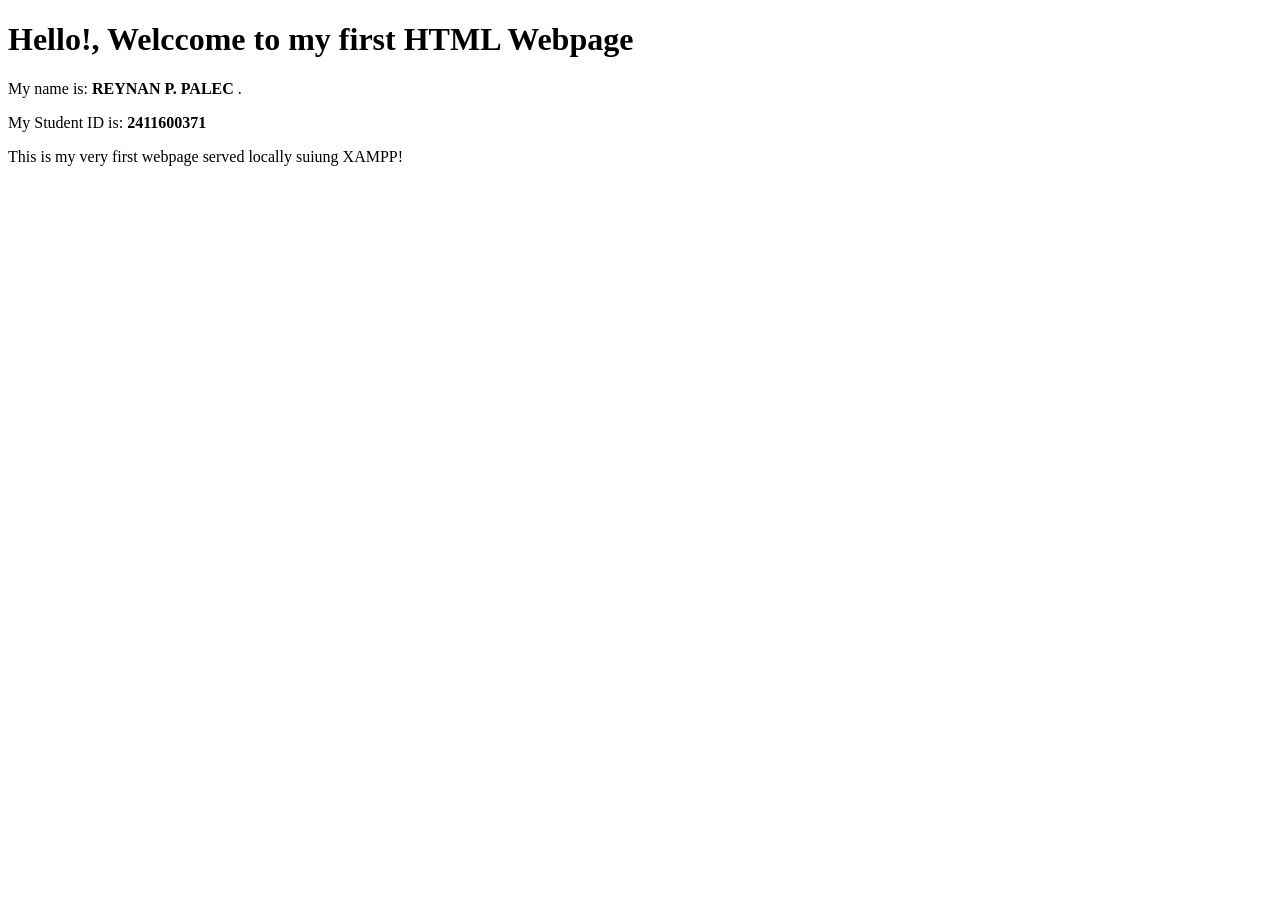
==== index.html @ 0cafae1f "Add files via upload" ====
<!DOCTYPE html>
<html lang="en">
<head>
    <meta charset="UTF-8">
    <meta name="viewport" content="width=device-width, initial-scale=1.0">
    <title>Document</title>
</head>
<body>

    <h1>Hello!, Welccome to my first HTML Webpage</h1>

    <p> My name is: <strong> REYNAN P. PALEC </strong>.</p>

    <p>My Student ID is: <strong> 2411600371</strong></p>

    <p>This is my very first webpage served locally suiung XAMPP!</p>

</body>
</html>
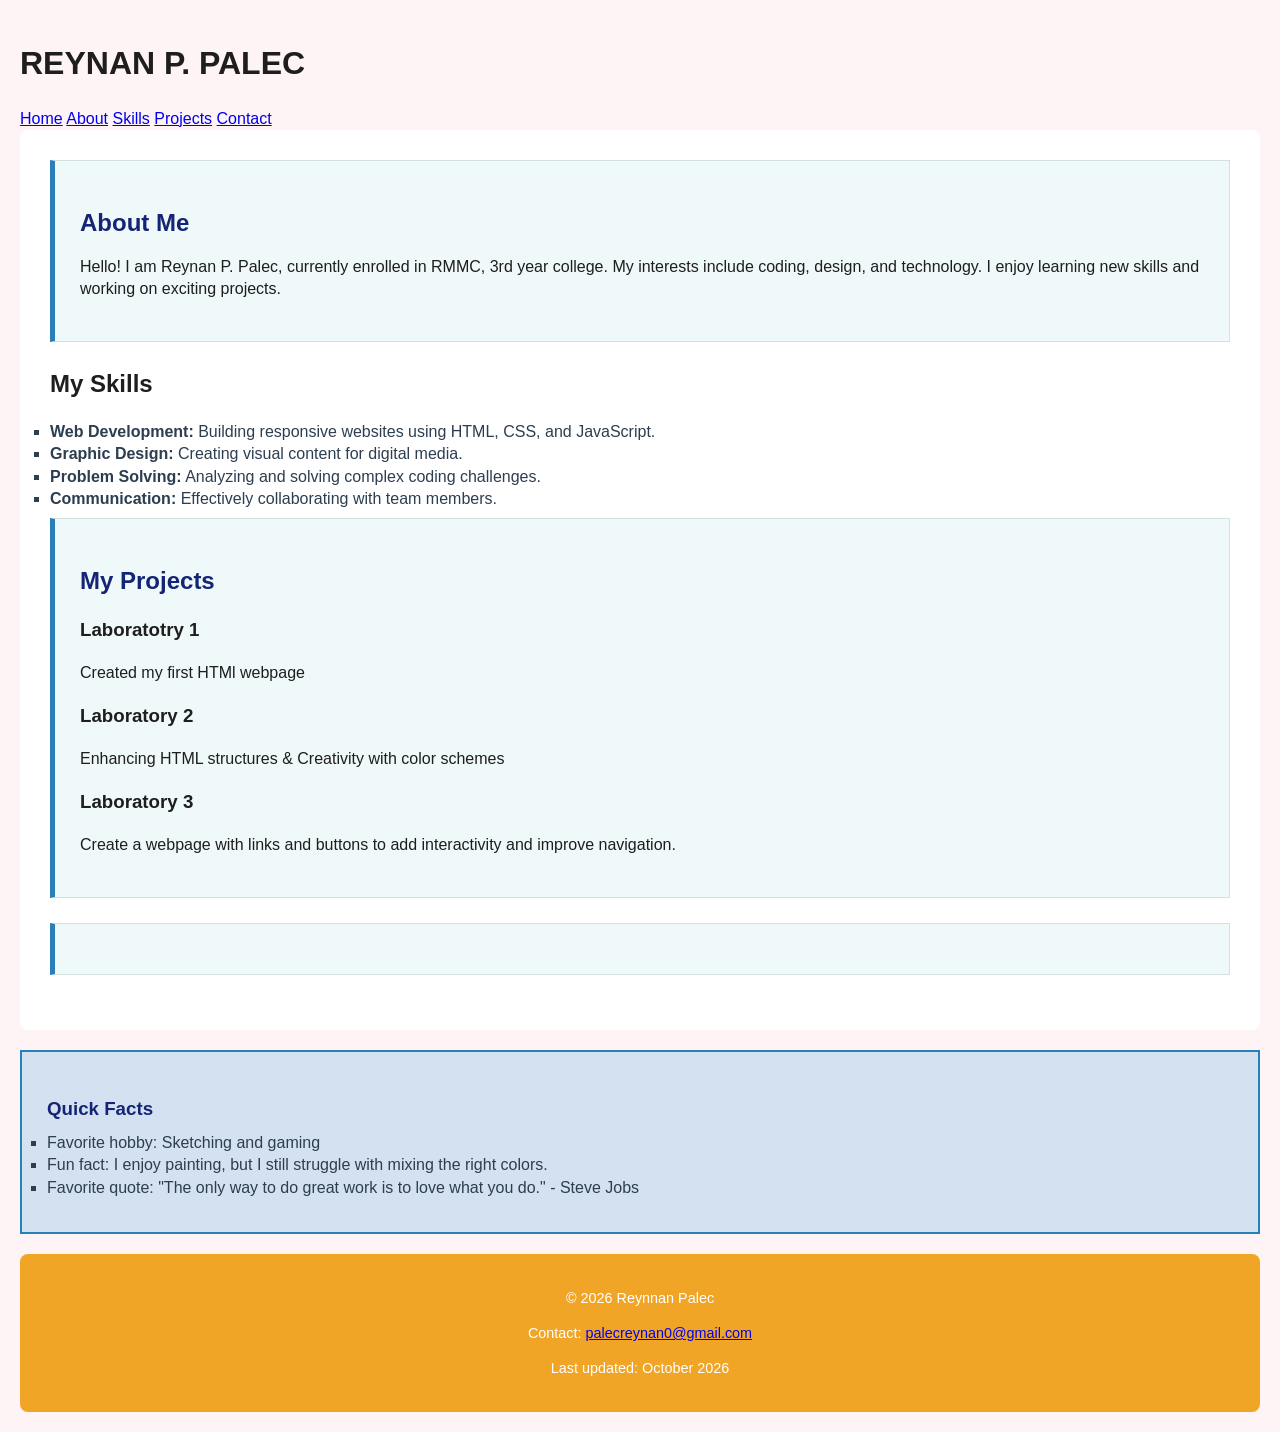
==== commit 9735f4e5: "Add files via upload Added Laboratory Exercise 2 with CSS styling" ====
--- a/index.html
+++ b/index.html
@@ -1,19 +1,71 @@
 <!DOCTYPE html>
 <html lang="en">
-<head>
-    <meta charset="UTF-8">
-    <meta name="viewport" content="width=device-width, initial-scale=1.0">
-    <title>Document</title>
+<head> 
+   
+<meta charset="UTF-8">
+   <meta name="viewport" content="width=device-width, initial-scale=1.0">
+   <title>Your Page Title - Student Name</title>
+   <link rel="stylesheet" href="style.css">
 </head>
 <body>
+     <header>
+        <h1>REYNAN P. PALEC</h1>
+    </header>
 
-    <h1>Hello!, Welccome to my first HTML Webpage</h1>
+   <nav>
+     <a href="#">Home</a>
+        <a href="#about">About</a>
+        <a href="#skills">Skills</a>
+        <a href="#projects">Projects</a>
+        <a href="#contact">Contact</a>
+   </nav>
 
-    <p> My name is: <strong> REYNAN P. PALEC </strong>.</p>
+<main>
+   <section>   
+        <h2> About Me</h2>
+        <p>Hello! I am Reynan P. Palec, currently enrolled in RMMC, 3rd year college. My interests include coding, design, and technology. I enjoy learning new skills and working on exciting projects.</p>
+   </section>
+    <h2>My Skills</h2>
+            <ul>
+                <li><strong>Web Development:</strong> Building responsive websites using HTML, CSS, and JavaScript.</li>
+                <li><strong>Graphic Design:</strong> Creating visual content for digital media.</li>
+                <li><strong>Problem Solving:</strong> Analyzing and solving complex coding challenges.</li>
+                <li><strong>Communication:</strong> Effectively collaborating with team members.</li>
+            </ul>
+   <section>
+   <h2>My Projects</h2>
+            <article class="project">
+                <h3>Laboratotry 1</h3>
+                <p>Created my first HTMl webpage</p>
+            </article>
+            <article class="project">
+                <h3>Laboratory 2</h3>
+                <p>Enhancing HTML structures & Creativity with color schemes</p>
+            </article>
+              <article class="project">
+                <h3>Laboratory 3</h3>
+                <p>Create a webpage with links and buttons to add interactivity and improve navigation. </p>
+            </article>
+   </section>
 
-    <p>My Student ID is: <strong> 2411600371</strong></p>
+   <section>
+   </section>
 
-    <p>This is my very first webpage served locally suiung XAMPP!</p>
+</main>
+    <aside>
+        <h3>Quick Facts</h3>
+        <ul>
+            <li>Favorite hobby: Sketching and  gaming</li>
+            <li>Fun fact: I enjoy painting, but I still struggle with mixing the right colors. </li>
+            <li>Favorite quote: "The only way to do great work is to love what you do." - Steve Jobs</li>
+        </ul>
+    </aside>
+
+   <footer>
+     <p>&copy; 2026 Reynnan Palec</p>
+        <p>Contact: <a href="mailto:palecreynan0@gmail.com">palecreynan0@gmail.com</a></p>
+        <p>Last updated: October 2026</p>
+   </footer>
 
 </body>
 </html>
--- a/style.css
+++ b/style.css
@@ -0,0 +1,101 @@
+main {
+  background-color: white;
+  padding: 30px;
+  border-radius: 8px;
+  margin-bottom: 20px;
+}
+
+
+section {
+  background-color: #f0f9f9;
+  padding: 25px;
+  margin-bottom: 25px;
+  border: 1px solid #d4e1e1;
+  border-left: 5px solid #2980b9;
+}
+
+
+section h2 {
+  color: #152576;
+  margin-bottom: 15px;
+}
+
+
+aside {
+  background-color: #d4e1f1;
+  padding: 25px;
+  margin-bottom: 20px;
+  border: 2px solid #2980b9;
+}
+
+aside h3 {
+  color: #152576;
+  margin-bottom: 10px;
+}
+
+
+footer {
+  background-color: #f1a527;
+  color: white;
+  text-align: center;
+  padding: 20px;
+  border-radius: 8px;
+  font-size: 0.9em;
+}
+
+
+.list-style-type {
+  list-style-type: square;
+  padding-left: 25px;
+}
+
+ul {
+  margin: 8px 0;
+  padding: 0;
+  list-style: square;
+  color: #2c3e50;
+}
+
+
+body {
+  font-family: "Segoe UI", Tahoma, Geneva, Verdana, sans-serif;
+  background-color: #fef3f5;
+  color: #1e1e1e;
+  line-height: 1.4;
+  padding: 20px;
+  margin: 0;
+  border-bax: 0; 
+}
+
+
+.highlight {
+  background-color: #e07e22;
+  font-weight: bold;
+}
+
+.project-item {
+  background-color: #f8f0f0;
+  padding: 15px;
+  margin: 10px 0;
+  border-radius: 5px;
+  border: 1px solid #d4d4d4;
+}
+
+.project-item h3 {
+  color: #1a5f76;
+}
+
+.button {
+  display: inline-block;
+  background-color: #e057e2;
+  color: white;
+  padding: 8px 20px;
+  border-radius: 5px;
+  border: none;
+  text-decoration: none;
+  transition: background-color 0.3s;
+}
+
+.button:hover {
+  background-color: #d35400;
+}
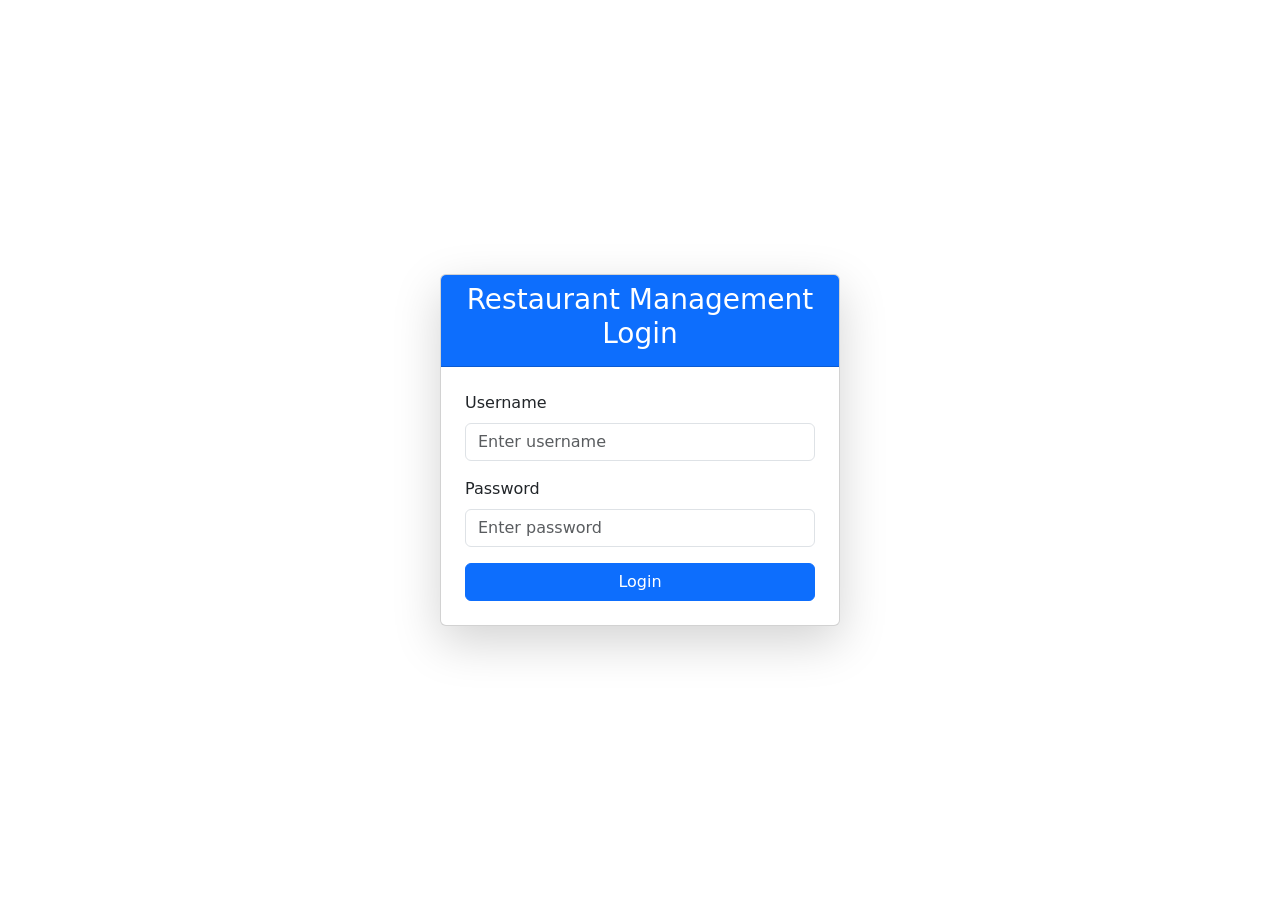
==== commit 3f294993: "Lab3_2411600371" ====
--- a/index.html
+++ b/index.html
@@ -1,71 +1,34 @@
 <!DOCTYPE html>
 <html lang="en">
-<head> 
-   
-<meta charset="UTF-8">
-   <meta name="viewport" content="width=device-width, initial-scale=1.0">
-   <title>Your Page Title - Student Name</title>
-   <link rel="stylesheet" href="style.css">
+<head>
+  <meta charset="UTF-8" />
+  <meta name="viewport" content="width=device-width, initial-scale=1.0" />
+  <title>Restaurant Login</title>
+  <link href="https://cdn.jsdelivr.net/npm/bootstrap@5.3.0/dist/css/bootstrap.min.css" rel="stylesheet" />
+  <link rel="stylesheet" href="css/style.css" />
 </head>
-<body>
-     <header>
-        <h1>REYNAN P. PALEC</h1>
-    </header>
+<body class="bg-gradient-restaurant d-flex justify-content-center align-items-center vh-100">
 
-   <nav>
-     <a href="#">Home</a>
-        <a href="#about">About</a>
-        <a href="#skills">Skills</a>
-        <a href="#projects">Projects</a>
-        <a href="#contact">Contact</a>
-   </nav>
+  <div class="card shadow-lg" style="width: 400px;">
+    <div class="card-header text-center bg-primary text-white">
+      <h3>Restaurant Management Login</h3>
+    </div>
+    <div class="card-body p-4">
+      <form id="loginForm">
+        <div class="mb-3">
+          <label for="username" class="form-label">Username</label>
+          <input type="text" class="form-control" id="username" placeholder="Enter username" required />
+        </div>
+        <div class="mb-3">
+          <label for="password" class="form-label">Password</label>
+          <input type="password" class="form-control" id="password" placeholder="Enter password" required />
+        </div>
+        <button type="button" id="loginBtn" class="btn btn-primary w-100">Login</button>
+      </form>
+      <div id="errorMsg" class="mt-3 text-danger d-none"></div>
+    </div>
+  </div>
 
-<main>
-   <section>   
-        <h2> About Me</h2>
-        <p>Hello! I am Reynan P. Palec, currently enrolled in RMMC, 3rd year college. My interests include coding, design, and technology. I enjoy learning new skills and working on exciting projects.</p>
-   </section>
-    <h2>My Skills</h2>
-            <ul>
-                <li><strong>Web Development:</strong> Building responsive websites using HTML, CSS, and JavaScript.</li>
-                <li><strong>Graphic Design:</strong> Creating visual content for digital media.</li>
-                <li><strong>Problem Solving:</strong> Analyzing and solving complex coding challenges.</li>
-                <li><strong>Communication:</strong> Effectively collaborating with team members.</li>
-            </ul>
-   <section>
-   <h2>My Projects</h2>
-            <article class="project">
-                <h3>Laboratotry 1</h3>
-                <p>Created my first HTMl webpage</p>
-            </article>
-            <article class="project">
-                <h3>Laboratory 2</h3>
-                <p>Enhancing HTML structures & Creativity with color schemes</p>
-            </article>
-              <article class="project">
-                <h3>Laboratory 3</h3>
-                <p>Create a webpage with links and buttons to add interactivity and improve navigation. </p>
-            </article>
-   </section>
-
-   <section>
-   </section>
-
-</main>
-    <aside>
-        <h3>Quick Facts</h3>
-        <ul>
-            <li>Favorite hobby: Sketching and  gaming</li>
-            <li>Fun fact: I enjoy painting, but I still struggle with mixing the right colors. </li>
-            <li>Favorite quote: "The only way to do great work is to love what you do." - Steve Jobs</li>
-        </ul>
-    </aside>
-
-   <footer>
-     <p>&copy; 2026 Reynnan Palec</p>
-        <p>Contact: <a href="mailto:palecreynan0@gmail.com">palecreynan0@gmail.com</a></p>
-        <p>Last updated: October 2026</p>
-   </footer>
-
+<script src="js/login.js"></script>
 </body>
 </html>
